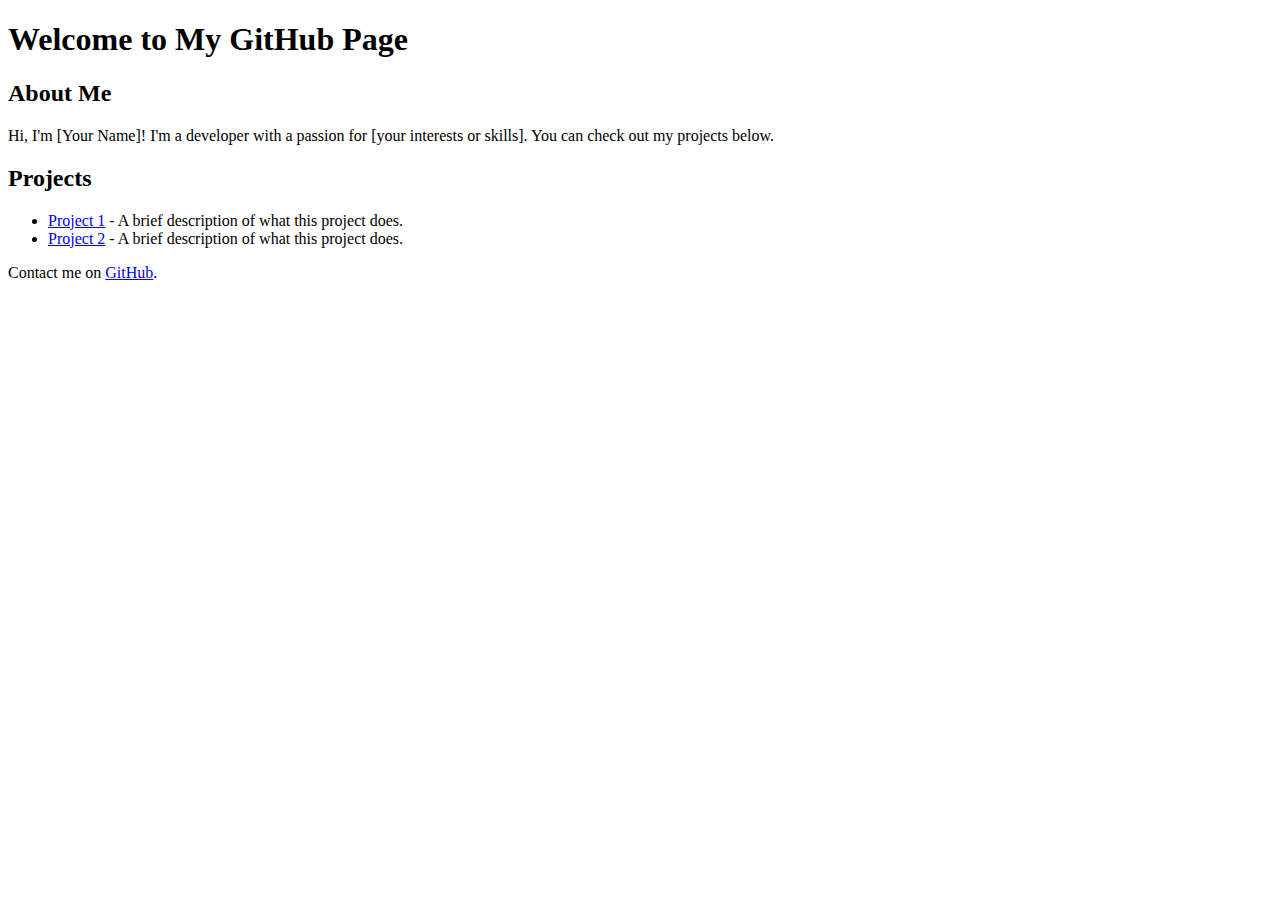
==== index.html @ e5ef612f "Create index.html" ====
<!DOCTYPE html>
<html lang="en">
<head>
    <meta charset="UTF-8">
    <meta name="viewport" content="width=device-width, initial-scale=1.0">
    <title>Welcome to My GitHub Page</title>
</head>
<body>
    <header>
        <h1>Welcome to My GitHub Page</h1>
    </header>
    <section>
        <h2>About Me</h2>
        <p>Hi, I'm [Your Name]! I'm a developer with a passion for [your interests or skills]. You can check out my projects below.</p>
    </section>
    <section>
        <h2>Projects</h2>
        <ul>
            <li><a href="https://github.com/[Username]/[Project]">Project 1</a> - A brief description of what this project does.</li>
            <li><a href="https://github.com/[Username]/[Project]">Project 2</a> - A brief description of what this project does.</li>
        </ul>
    </section>
    <footer>
        <p>Contact me on <a href="https://github.com/[Username]">GitHub</a>.</p>
    </footer>
</body>
</html>
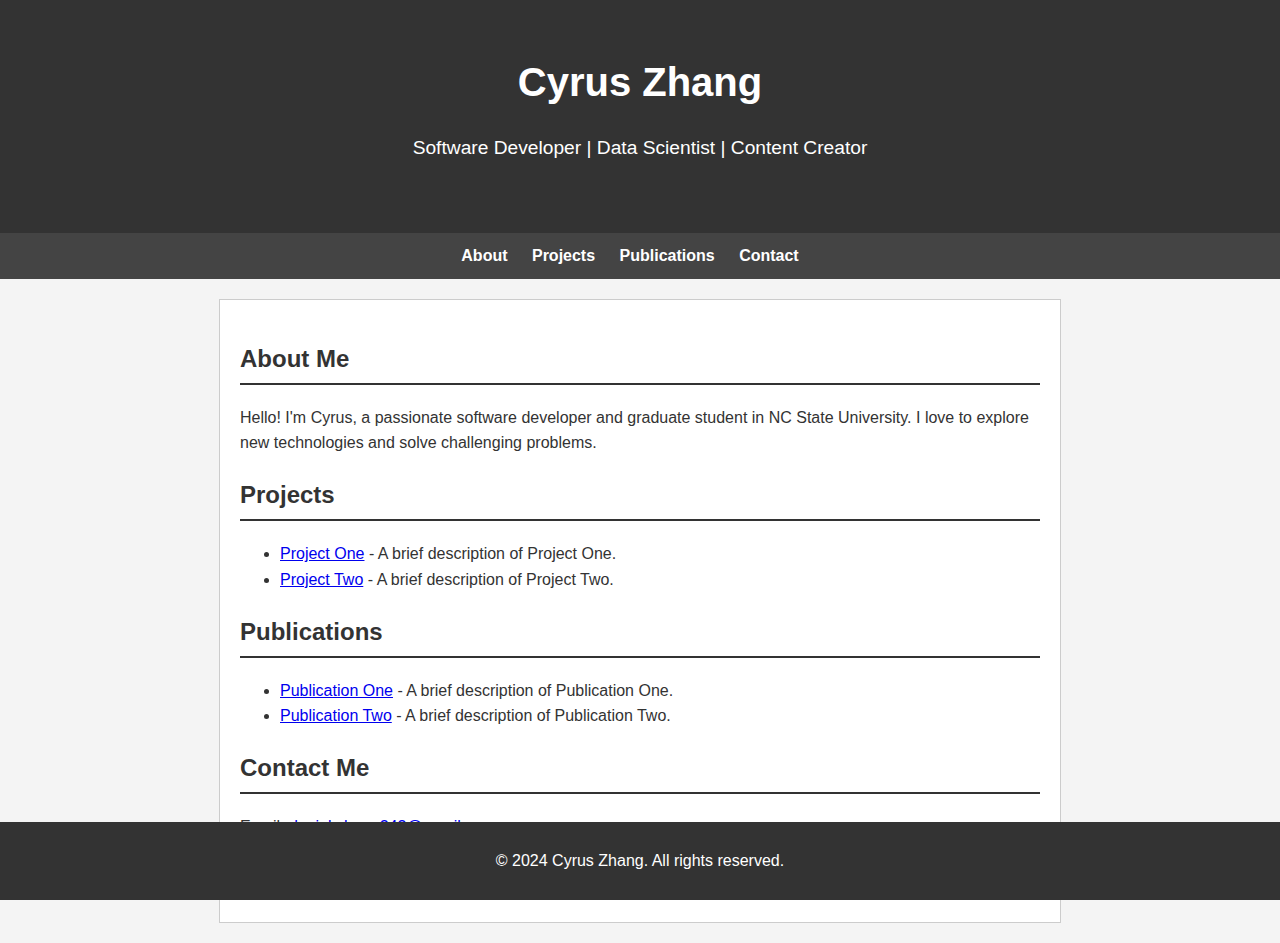
==== commit 85ad4b23: "Test 2" ====
--- a/index.html
+++ b/index.html
@@ -3,25 +3,55 @@
 <head>
     <meta charset="UTF-8">
     <meta name="viewport" content="width=device-width, initial-scale=1.0">
-    <title>Welcome to My GitHub Page</title>
+    <title>Cheng(Cyrus)Zhang's Homepage</title>
+    <link rel="stylesheet" href="styles.css">
 </head>
 <body>
     <header>
-        <h1>Welcome to My GitHub Page</h1>
+        <h1>Cyrus Zhang</h1>
+        <p>Software Developer | Data Scientist | Content Creator</p>
     </header>
-    <section>
-        <h2>About Me</h2>
-        <p>Hi, I'm [Your Name]! I'm a developer with a passion for [your interests or skills]. You can check out my projects below.</p>
-    </section>
-    <section>
-        <h2>Projects</h2>
+
+    <nav>
         <ul>
-            <li><a href="https://github.com/[Username]/[Project]">Project 1</a> - A brief description of what this project does.</li>
-            <li><a href="https://github.com/[Username]/[Project]">Project 2</a> - A brief description of what this project does.</li>
+            <li><a href="#about">About</a></li>
+            <li><a href="#projects">Projects</a></li>
+            <li><a href="#publications">Publications</a></li>
+            <li><a href="#contact">Contact</a></li>
         </ul>
-    </section>
+    </nav>
+
+    <main>
+        <section id="about">
+            <h2>About Me</h2>
+            <p>Hello! I'm Cyrus, a passionate software developer and graduate student in NC State University. I love to explore new technologies and solve challenging problems.</p>
+        </section>
+
+        <section id="projects">
+            <h2>Projects</h2>
+            <ul>
+                <li><a href="#">Project One</a> - A brief description of Project One.</li>
+                <li><a href="#">Project Two</a> - A brief description of Project Two.</li>
+            </ul>
+        </section>
+
+        <section id="publications">
+            <h2>Publications</h2>
+            <ul>
+                <li><a href="#">Publication One</a> - A brief description of Publication One.</li>
+                <li><a href="#">Publication Two</a> - A brief description of Publication Two.</li>
+            </ul>
+        </section>
+
+        <section id="contact">
+            <h2>Contact Me</h2>
+            <p>Email: <a href="daniel.cheng243@gmail.com">daniel.cheng243@gmail.com</a></p>
+            <p>LinkedIn: <a href="#">linkedin-profile</a></p>
+        </section>
+    </main>
+
     <footer>
-        <p>Contact me on <a href="https://github.com/[Username]">GitHub</a>.</p>
+        <p>© 2024 Cyrus Zhang. All rights reserved.</p>
     </footer>
 </body>
 </html>
--- a/styles.css
+++ b/styles.css
@@ -0,0 +1,74 @@
+body {
+    font-family: Arial, sans-serif;
+    line-height: 1.6;
+    margin: 0;
+    padding: 0;
+    color: #333;
+    background-color: #f4f4f4;
+}
+
+header {
+    text-align: center;
+    padding: 50px 0;
+    background: #333;
+    color: white;
+}
+
+header h1 {
+    margin: 0;
+    font-size: 2.5em;
+}
+
+header p {
+    font-size: 1.2em;
+}
+
+nav {
+    background: #444;
+    padding: 10px 0;
+}
+
+nav ul {
+    list-style: none;
+    text-align: center;
+    margin: 0;
+    padding: 0;
+}
+
+nav ul li {
+    display: inline;
+    margin-right: 20px;
+}
+
+nav ul li a {
+    text-decoration: none;
+    color: white;
+    font-weight: bold;
+}
+
+main {
+    padding: 20px;
+    margin: 20px auto;
+    max-width: 800px;
+    background: white;
+    border: 1px solid #ccc;
+}
+
+main section {
+    margin-bottom: 20px;
+}
+
+main section h2 {
+    border-bottom: 2px solid #333;
+    padding-bottom: 5px;
+}
+
+footer {
+    text-align: center;
+    padding: 10px 0;
+    background: #333;
+    color: white;
+    position: fixed;
+    bottom: 0;
+    width: 100%;
+}
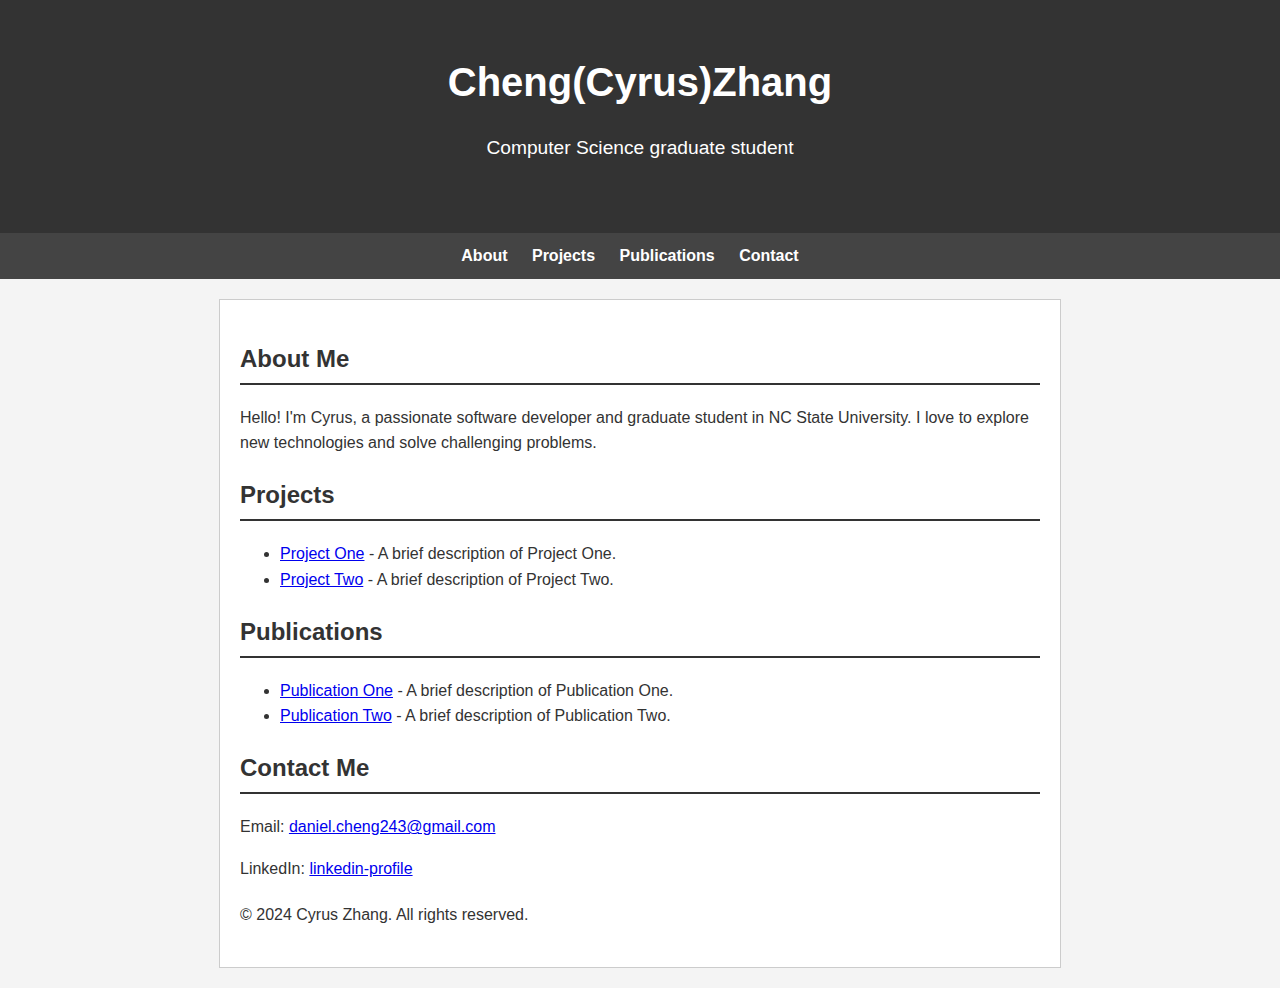
==== commit 22519961: "test3" ====
--- a/index.html
+++ b/index.html
@@ -8,8 +8,8 @@
 </head>
 <body>
     <header>
-        <h1>Cyrus Zhang</h1>
-        <p>Software Developer | Data Scientist | Content Creator</p>
+        <h1>Cheng(Cyrus)Zhang</h1>
+        <p>Computer Science graduate student</p>
     </header>
 
     <nav>
@@ -48,10 +48,12 @@
             <p>Email: <a href="daniel.cheng243@gmail.com">daniel.cheng243@gmail.com</a></p>
             <p>LinkedIn: <a href="#">linkedin-profile</a></p>
         </section>
+
+       <section id="footer">
+            <p>© 2024 Cyrus Zhang. All rights reserved.</p>
+       </section>
     </main>
 
-    <footer>
-        <p>© 2024 Cyrus Zhang. All rights reserved.</p>
-    </footer>
+
 </body>
 </html>
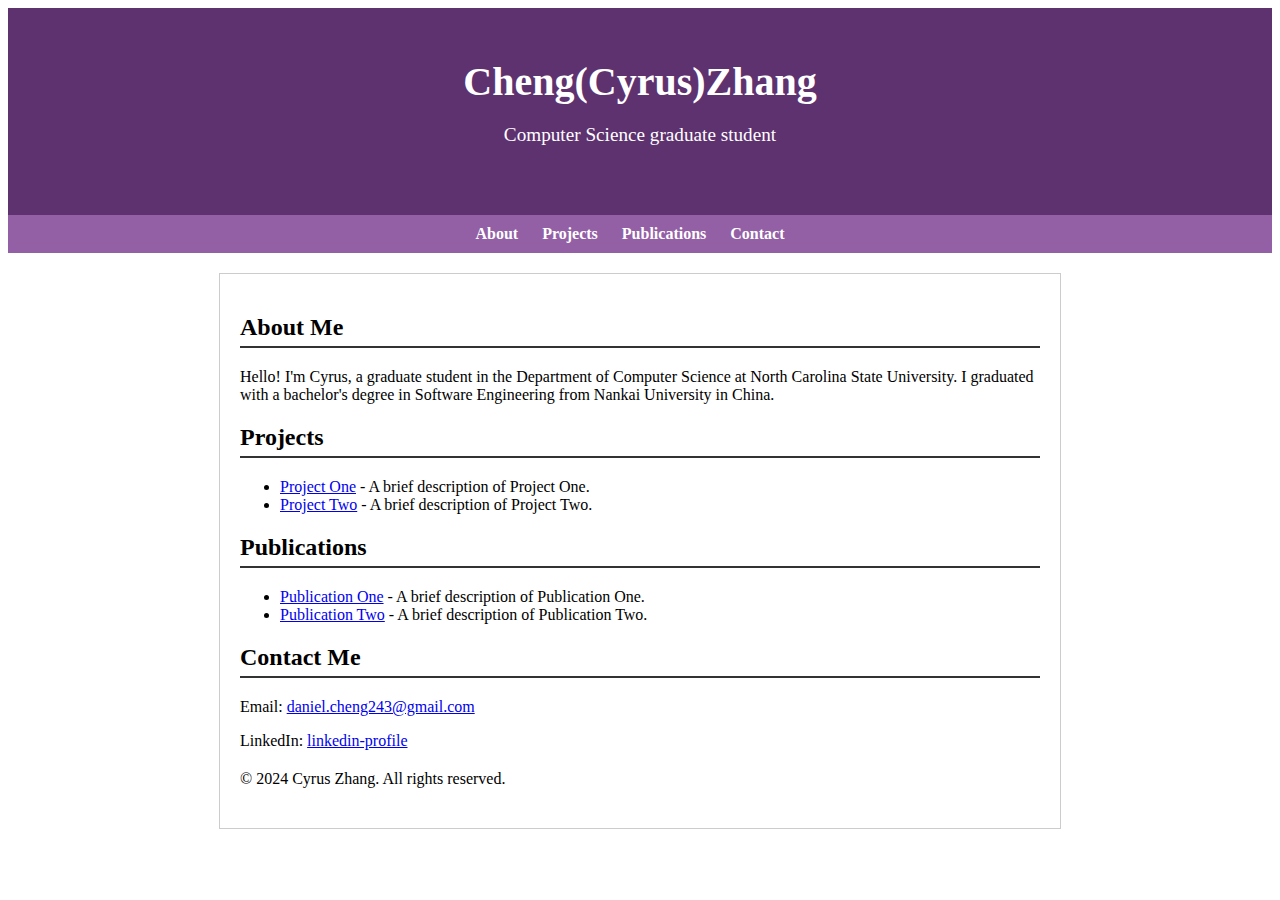
==== commit 1a72afa8: "Update index.html" ====
--- a/index.html
+++ b/index.html
@@ -24,8 +24,7 @@
     <main>
         <section id="about">
             <h2>About Me</h2>
-            <p>Hello! I'm Cyrus, a passionate software developer and graduate student in NC State University. I love to explore new technologies and solve challenging problems.</p>
-        </section>
+            Hello! I'm Cyrus, a graduate student in the Department of Computer Science at North Carolina State University. I graduated with a bachelor's degree in Software Engineering from Nankai University in China.        </section>
 
         <section id="projects">
             <h2>Projects</h2>
--- a/styles.css
+++ b/styles.css
@@ -1,16 +1,17 @@
+@ -0,0 +1,74 @@
 body {
     font-family: Arial, sans-serif;
     line-height: 1.6;
     margin: 0;
     padding: 0;
-    color: #333;
+    color: #8d53b7;
     background-color: #f4f4f4;
 }
 
 header {
     text-align: center;
     padding: 50px 0;
-    background: #333;
+    background: #5e316f;
     color: white;
 }
 
@@ -24,7 +25,7 @@
 }
 
 nav {
-    background: #444;
+    background: #9360a6;
     padding: 10px 0;
 }
 
@@ -71,4 +72,4 @@
     position: fixed;
     bottom: 0;
     width: 100%;
-}
+}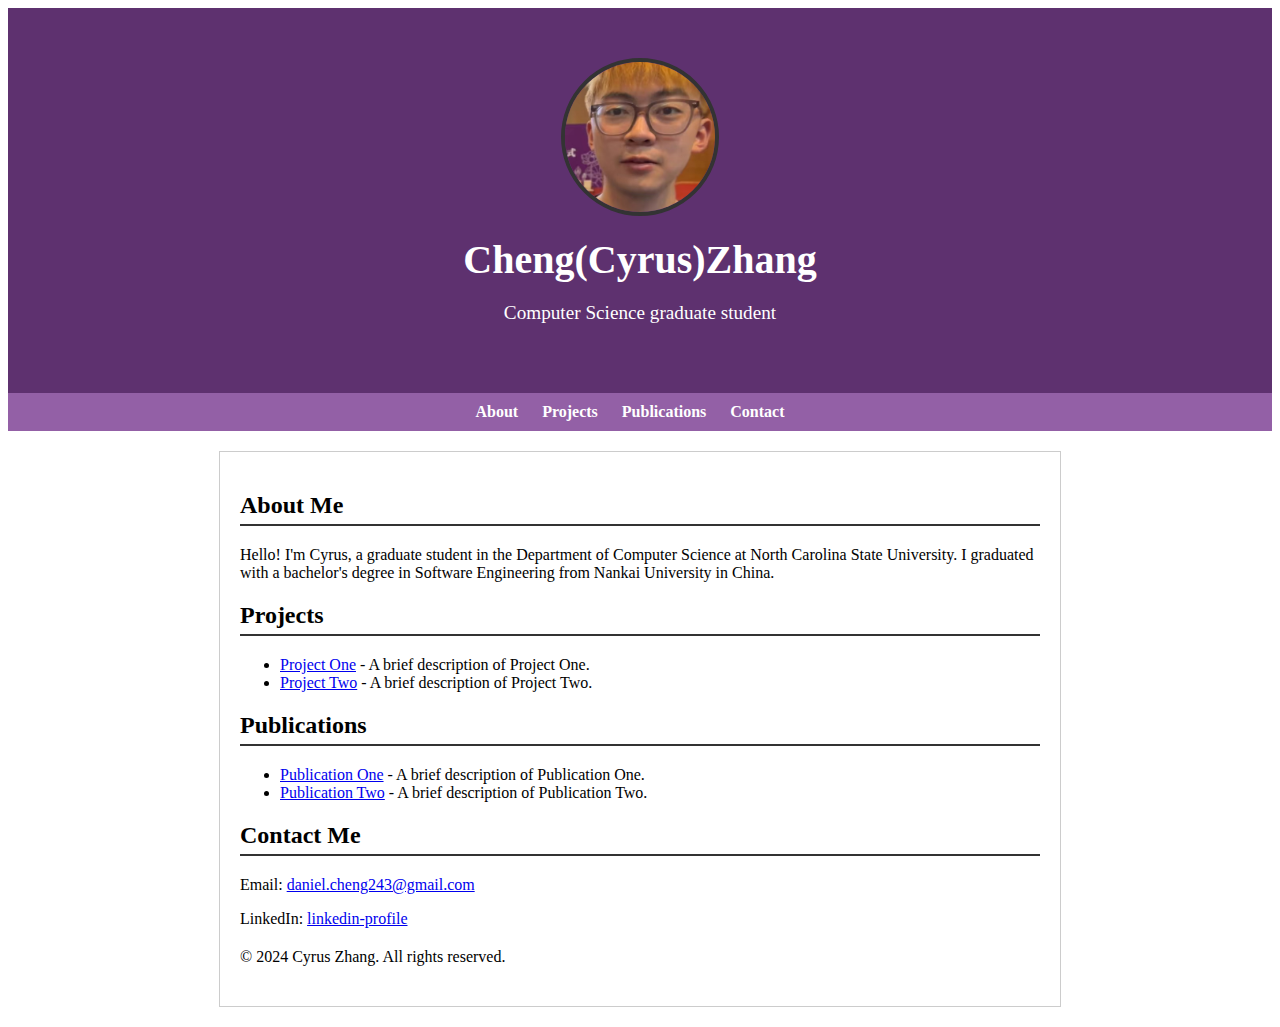
==== commit fd65e010: "上传头像" ====
--- a/index.html
+++ b/index.html
@@ -8,8 +8,12 @@
 </head>
 <body>
     <header>
+        <div class="profile-container">
+            <img src="image1.png" alt="Cyrus" class="profile-pic">
+        </div>
         <h1>Cheng(Cyrus)Zhang</h1>
         <p>Computer Science graduate student</p>
+
     </header>
 
     <nav>
--- a/styles.css
+++ b/styles.css
@@ -64,6 +64,20 @@
     padding-bottom: 5px;
 }
 
+
+.profile-container {
+    display: flex;
+    justify-content: center;
+    margin-bottom: 20px;
+}
+
+.profile-pic {
+    width: 150px;
+    height: 150px;
+    border-radius: 50%;
+    object-fit: cover;
+    border: 4px solid #333;
+}
 footer {
     text-align: center;
     padding: 10px 0;
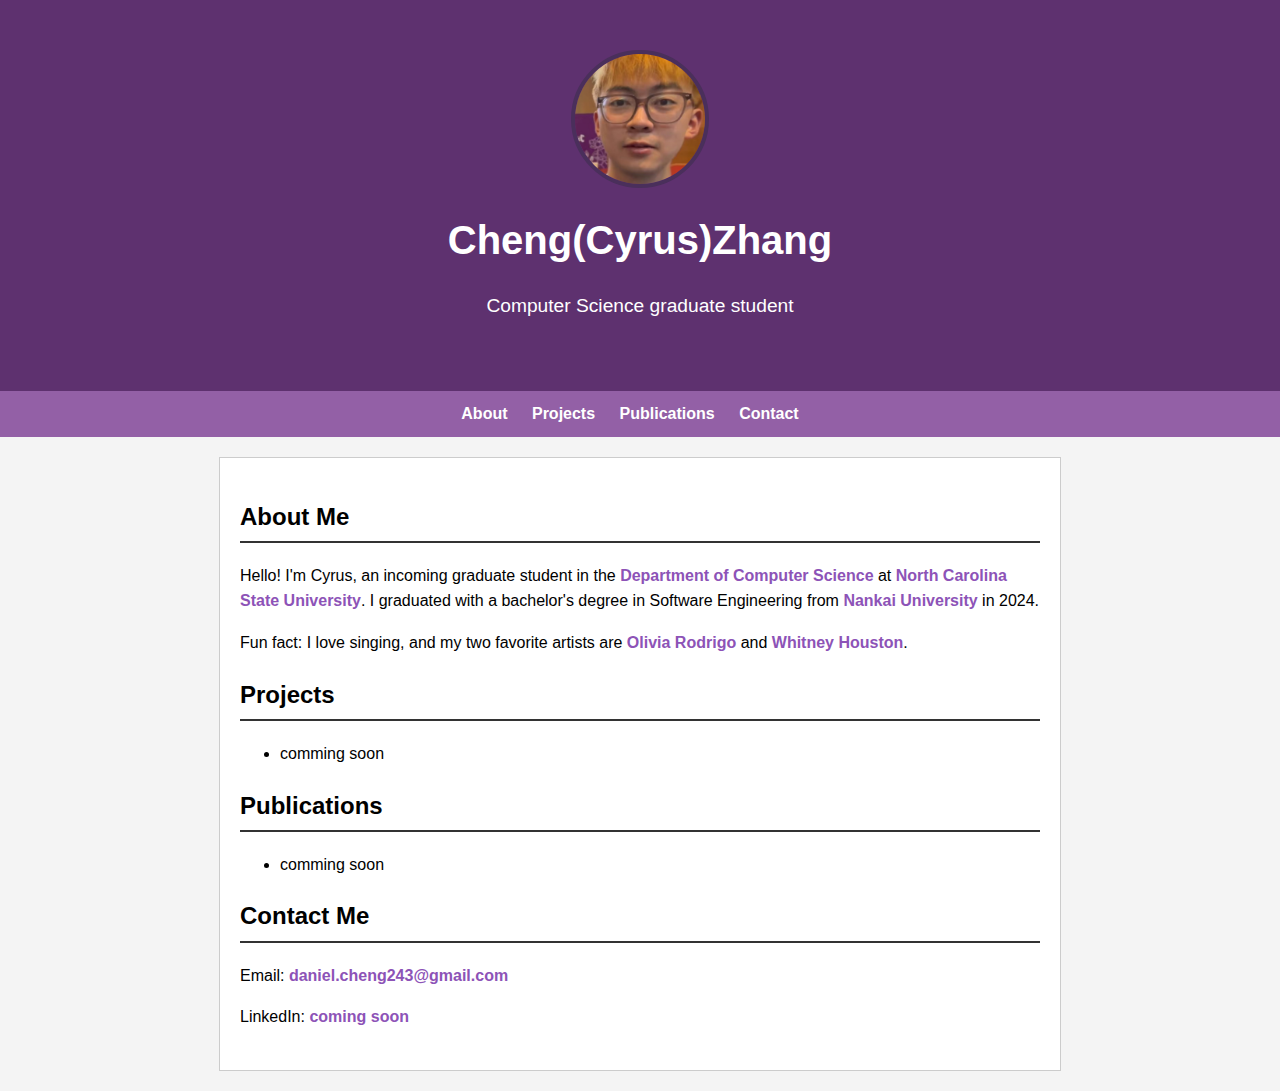
==== commit 8069ac8b: "changes611" ====
--- a/index.html
+++ b/index.html
@@ -9,7 +9,7 @@
 <body>
     <header>
         <div class="profile-container">
-            <img src="image1.png" alt="Cyrus" class="profile-pic">
+            <img src="image2.png" alt="Cyrus" class="profile-pic">
         </div>
         <h1>Cheng(Cyrus)Zhang</h1>
         <p>Computer Science graduate student</p>
@@ -28,33 +28,42 @@
     <main>
         <section id="about">
             <h2>About Me</h2>
-            Hello! I'm Cyrus, a graduate student in the Department of Computer Science at North Carolina State University. I graduated with a bachelor's degree in Software Engineering from Nankai University in China.        </section>
-
+            Hello! I'm Cyrus, an incoming graduate student in the <a href="https://www.csc.ncsu.edu">Department of Computer Science
+            </a> at <a href="https://www.ncsu.edu">North Carolina State University</a>. 
+            I graduated with a bachelor's degree in Software Engineering from 
+            <a href="https://en.nankai.edu.cn">Nankai University</a> in 2024.
+           <p>Fun fact: I love singing, and my two favorite artists are <a href="https://store.oliviarodrigo.com">Olivia Rodrigo</a> and <a href="https://www.whitneyhouston.com/">Whitney Houston</a>.</p> 
+        </section>
         <section id="projects">
             <h2>Projects</h2>
+            
             <ul>
+                <!-- 
                 <li><a href="#">Project One</a> - A brief description of Project One.</li>
                 <li><a href="#">Project Two</a> - A brief description of Project Two.</li>
+                注释此处 -->
+                <li>comming soon</li>
             </ul>
         </section>
 
         <section id="publications">
             <h2>Publications</h2>
             <ul>
+                 <!-- 
                 <li><a href="#">Publication One</a> - A brief description of Publication One.</li>
                 <li><a href="#">Publication Two</a> - A brief description of Publication Two.</li>
+                注释此处 -->
+                <li>comming soon</li>
+
             </ul>
         </section>
 
         <section id="contact">
             <h2>Contact Me</h2>
-            <p>Email: <a href="daniel.cheng243@gmail.com">daniel.cheng243@gmail.com</a></p>
-            <p>LinkedIn: <a href="#">linkedin-profile</a></p>
+            <p>Email: <a href="mailto:daniel.cheng243@gmail.com">daniel.cheng243@gmail.com</a></p>
+            <p>LinkedIn: <a href="#">coming soon</a></p>
         </section>
 
-       <section id="footer">
-            <p>© 2024 Cyrus Zhang. All rights reserved.</p>
-       </section>
     </main>
 
 
--- a/styles.css
+++ b/styles.css
@@ -1,11 +1,20 @@
-@ -0,0 +1,74 @@
+
 body {
     font-family: Arial, sans-serif;
     line-height: 1.6;
     margin: 0;
     padding: 0;
+    color: #000000;
+    background-color: #f4f4f4;
+}
+a {
     color: #8d53b7;
-    background-color: #f4f4f4;
+    text-decoration:none;
+    font-weight: bold;
+}
+
+a:hover {
+    text-decoration: underline;
 }
 
 header {
@@ -64,7 +73,6 @@
     padding-bottom: 5px;
 }
 
-
 .profile-container {
     display: flex;
     justify-content: center;
@@ -72,18 +80,9 @@
 }
 
 .profile-pic {
-    width: 150px;
-    height: 150px;
-    border-radius: 50%;
+    width: 130px;  /* 调整尺寸 */
+    height: 130px; /* 调整尺寸 */
+    border-radius: 60%;  /* 使图片变圆 */
     object-fit: cover;
-    border: 4px solid #333;
+    border: 4px solid #4a2f5b;
 }
-footer {
-    text-align: center;
-    padding: 10px 0;
-    background: #333;
-    color: white;
-    position: fixed;
-    bottom: 0;
-    width: 100%;
-}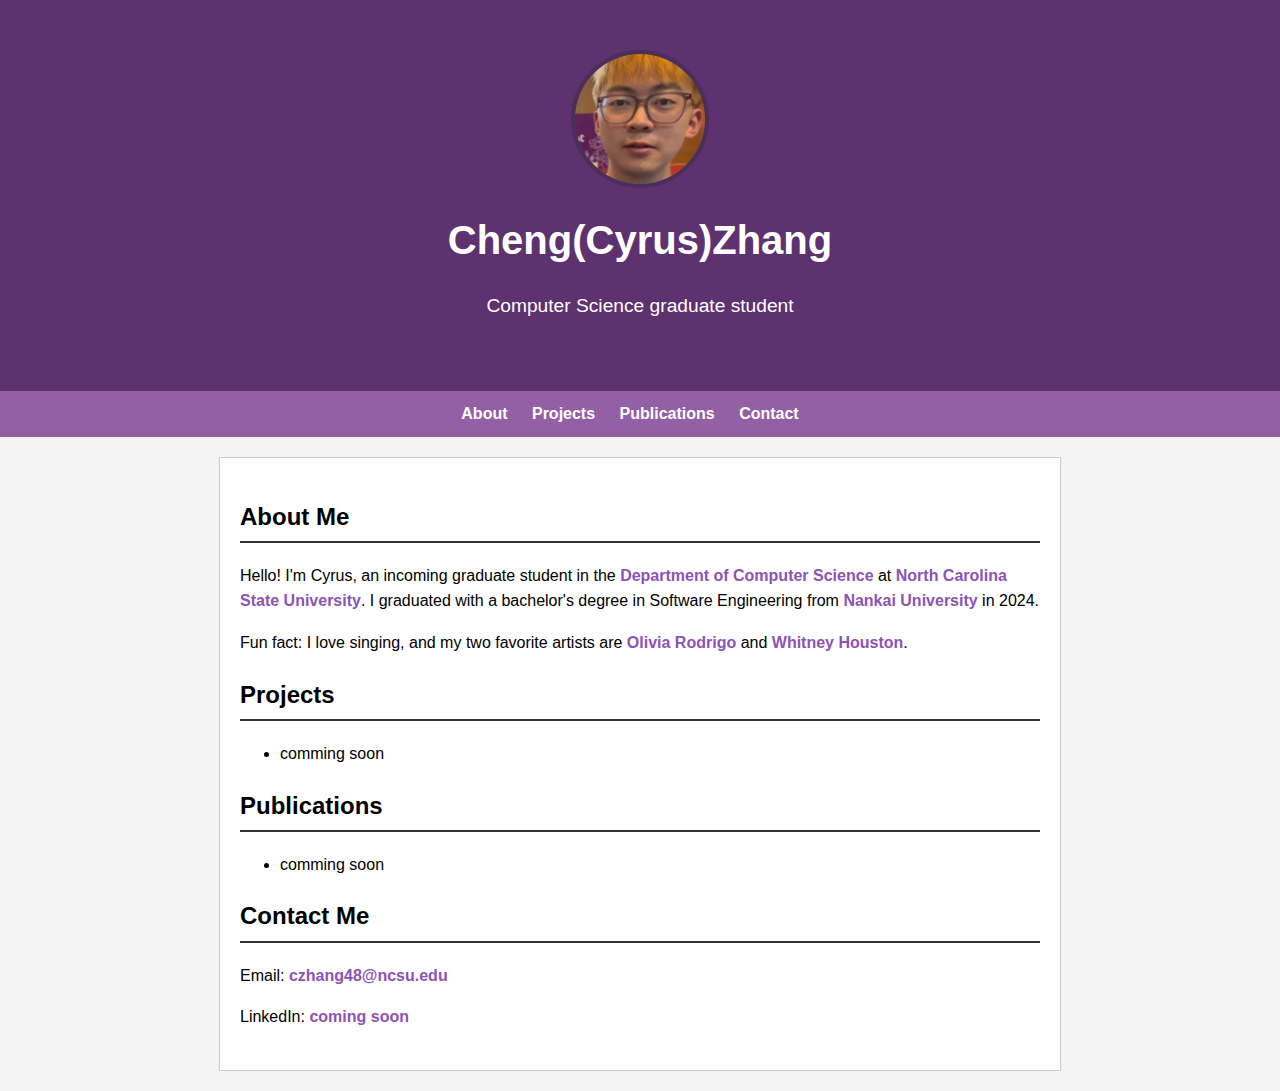
==== commit f5547f98: "email changes" ====
--- a/index.html
+++ b/index.html
@@ -1,9 +1,9 @@
 <!DOCTYPE html>
 <html lang="en">
 <head>
-    <meta charset="UTF-8">
-    <meta name="viewport" content="width=device-width, initial-scale=1.0">
-    <title>Cheng(Cyrus)Zhang's Homepage</title>
+    <head>
+        <meta name="description" content="Personal website of Cheng (Cyrus) Zhang | 张铖, a computer science student at NCSU.">
+        <title>Cheng (Cyrus) Zhang | 张铖 - NCSU Computer Science</title>
     <link rel="stylesheet" href="styles.css">
 </head>
 <body>
@@ -60,7 +60,7 @@
 
         <section id="contact">
             <h2>Contact Me</h2>
-            <p>Email: <a href="mailto:daniel.cheng243@gmail.com">daniel.cheng243@gmail.com</a></p>
+            <p>Email: <a href="mailto:czhang48@ncsu.edu">czhang48@ncsu.edu</a></p>
             <p>LinkedIn: <a href="#">coming soon</a></p>
         </section>
 
